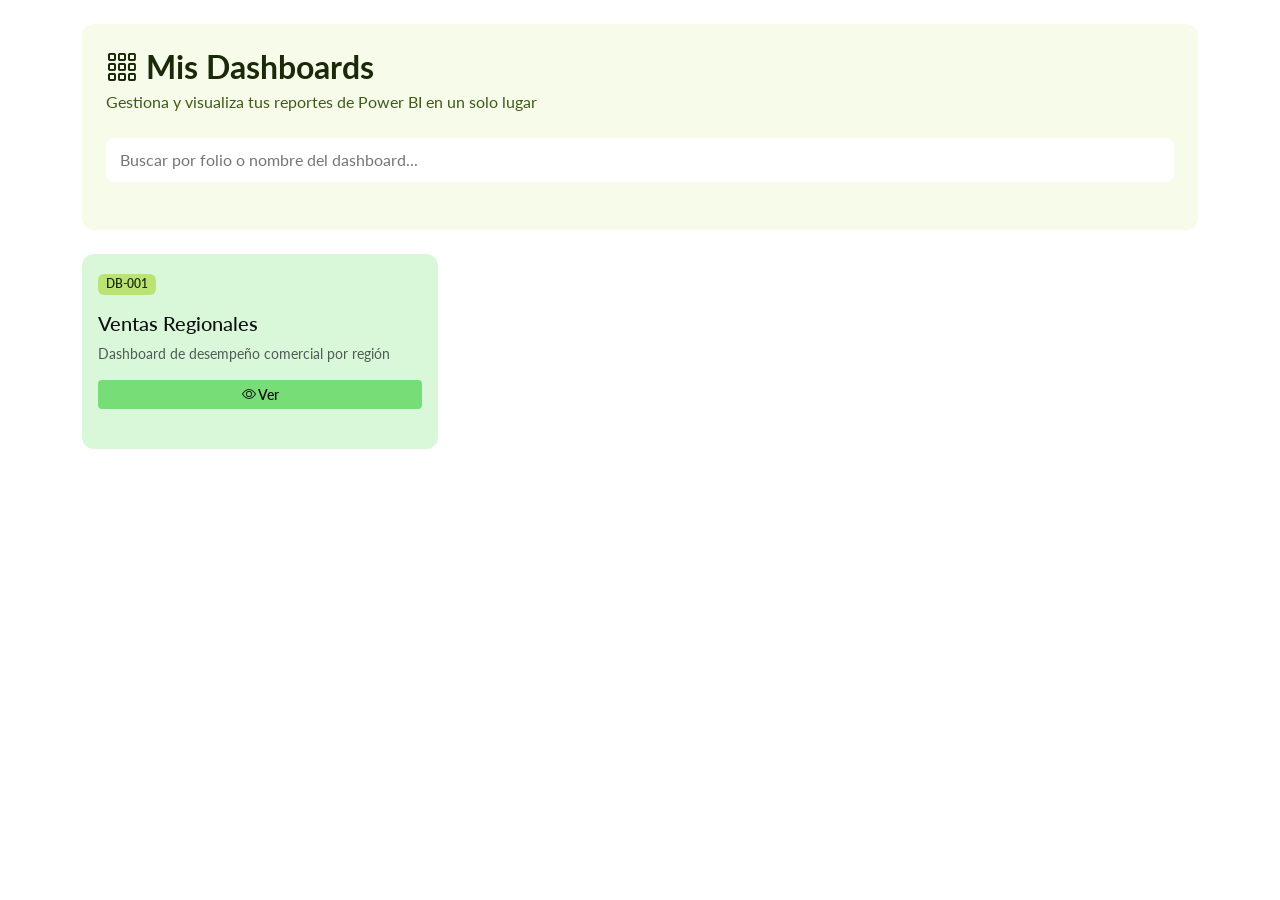
==== dashboards.html @ 5e95dff1 "first commit" ====
<!DOCTYPE html>
<html lang="es">

<head>
    <meta charset="utf-8" />
    <meta name="viewport" content="width=device-width, initial-scale=1.0" />
    <title>Dashboards</title>

    <!-- Bootstrap -->
    <link rel="stylesheet" href="https://cdn.jsdelivr.net/npm/bootstrap@5.3.3/dist/css/bootstrap.min.css" />
    <link rel="stylesheet" href="https://cdn.jsdelivr.net/npm/bootstrap-icons@1.11.3/font/bootstrap-icons.min.css" />
    <link href="https://fonts.googleapis.com/css?family=Lato" rel="stylesheet">

    <style>
        body {
            background: transparent;
            color: #101010;
            font-family: 'Lato';
        }

        .content-wrapper {
            background: #f6fce9;
            border-radius: 12px;
        }

        .section-title {
            color: #1a2a09;
            font-weight: 700;
        }

        .section-subtitle {
            color: #3f5a1a;
        }

        .search-input {
            background: #fff;
            border-radius: 8px;
            padding: 10px 14px;
            border: none;
            width: 100%;
        }

        .dashboard-card {
            background: #d9f7d9;
            border-radius: 12px;
            padding: 16px;
            transition: transform .2s;
        }

        .dashboard-card:hover {
            transform: translateY(-4px);
        }

        .folio-badge {
            background: #bbe373;
            color: #1a2a09;
            font-weight: 600;
        }

        .btn-ver {
            background: #77dd77;
            color: #101010;
            font-weight: 600;
            border: none;
        }

        .view {
            display: none;
        }

        .view.active {
            display: block;
        }
    </style>
</head>

<body>

    <main class="container py-4">

        <!-- ===== LISTADO ===== -->
        <div id="listView" class="view active">
            <div class="content-wrapper p-4">

                <h2 class="section-title mb-1">
                    <i class="bi bi-grid-3x3-gap"></i> Mis Dashboards
                </h2>

                <p class="section-subtitle mb-4">
                    Gestiona y visualiza tus reportes de Power BI en un solo lugar
                </p>

                <!-- BUSCADOR -->
                <input type="text" id="buscador" class="search-input mb-4"
                    placeholder="Buscar por folio o nombre del dashboard..." oninput="filtrarDashboards()">
            </div>

            <!-- GRID -->
            <div class="row g-4" id="dashboardGrid">


                <!-- CARD -->
                <div class="col-md-6 col-lg-4 dashboard-item"> <br>
                    <div class="dashboard-card h-100">
                        <span class="badge folio-badge mb-2">DB-001 </span>
                        <h5 class="mt-2 dashboard-title">Ventas Regionales</h5>
                        <p class="text-muted small">
                            Dashboard de desempeño comercial por región
                        </p>

                        <button class="btn btn-ver btn-sm w-100" onclick="openViewer(
                                'DB-001',
                                'Ventas Regionales',
                                'https://app.powerbi.com/reportEmbed?reportId=950ee71c-95ac-4931-b153-dd0505ae6049&autoAuth=true&ctid=5539201f-944b-4a7f-a1b7-d6e298fbe803'
                            )">
                            <i class="bi bi-eye"></i> Ver
                        </button>
                    </div>
                </div>
                <!-- FIN CARD -->

            </div>

        </div>

        <!-- ===== VISOR ===== -->
        <div id="viewerView" class="view">
            <div class="content-wrapper p-4">

                <div class="d-flex justify-content-between align-items-center mb-3">
                    <div>
                        <button class="btn btn-secondary btn-sm mb-2" onclick="showList()">
                            <i class="bi bi-arrow-left"></i> Volver
                        </button>
                        <br>
                        <span class="badge folio-badge" id="viewerFolio"></span>
                        <h4 class="mt-2" id="viewerTitle"></h4>
                    </div>
                    <a id="btnReportar" href="reporte-error.html" class="btn btn-danger btn-sm">
                        <i class="bi bi-exclamation-triangle"></i> Reportar problema
                    </a>
                </div>
            </div>
            <iframe id="dashboardFrame" class="w-100" style="height:100vh;border:none;"></iframe>


        </div>

    </main>

    <script src="js/dashboards.js"></script>
</body>

</html>
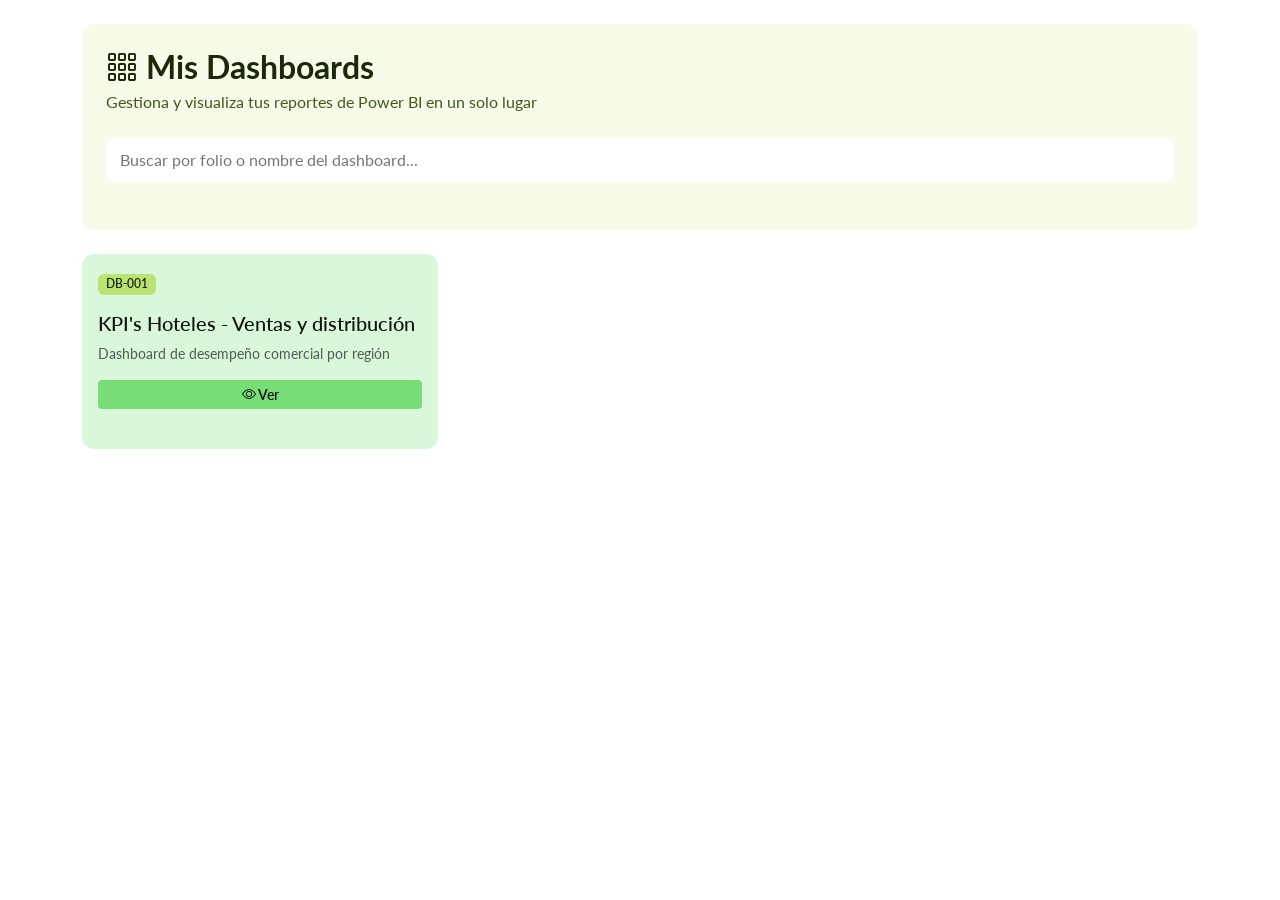
==== commit e3787d19: "Cambio nombre del archivo bi" ====
--- a/dashboards.html
+++ b/dashboards.html
@@ -103,14 +103,14 @@
                 <div class="col-md-6 col-lg-4 dashboard-item"> <br>
                     <div class="dashboard-card h-100">
                         <span class="badge folio-badge mb-2">DB-001 </span>
-                        <h5 class="mt-2 dashboard-title">Ventas Regionales</h5>
+                        <h5 class="mt-2 dashboard-title">KPI's Hoteles - Ventas y distribución</h5>
                         <p class="text-muted small">
-                            Dashboard de desempeño comercial por región
+                            Dashboard de desempeño comercial por región 
                         </p>
 
                         <button class="btn btn-ver btn-sm w-100" onclick="openViewer(
                                 'DB-001',
-                                'Ventas Regionales',
+                                'KPI s Hoteles - Ventas y distribución',
                                 'https://app.powerbi.com/reportEmbed?reportId=950ee71c-95ac-4931-b153-dd0505ae6049&autoAuth=true&ctid=5539201f-944b-4a7f-a1b7-d6e298fbe803'
                             )">
                             <i class="bi bi-eye"></i> Ver
